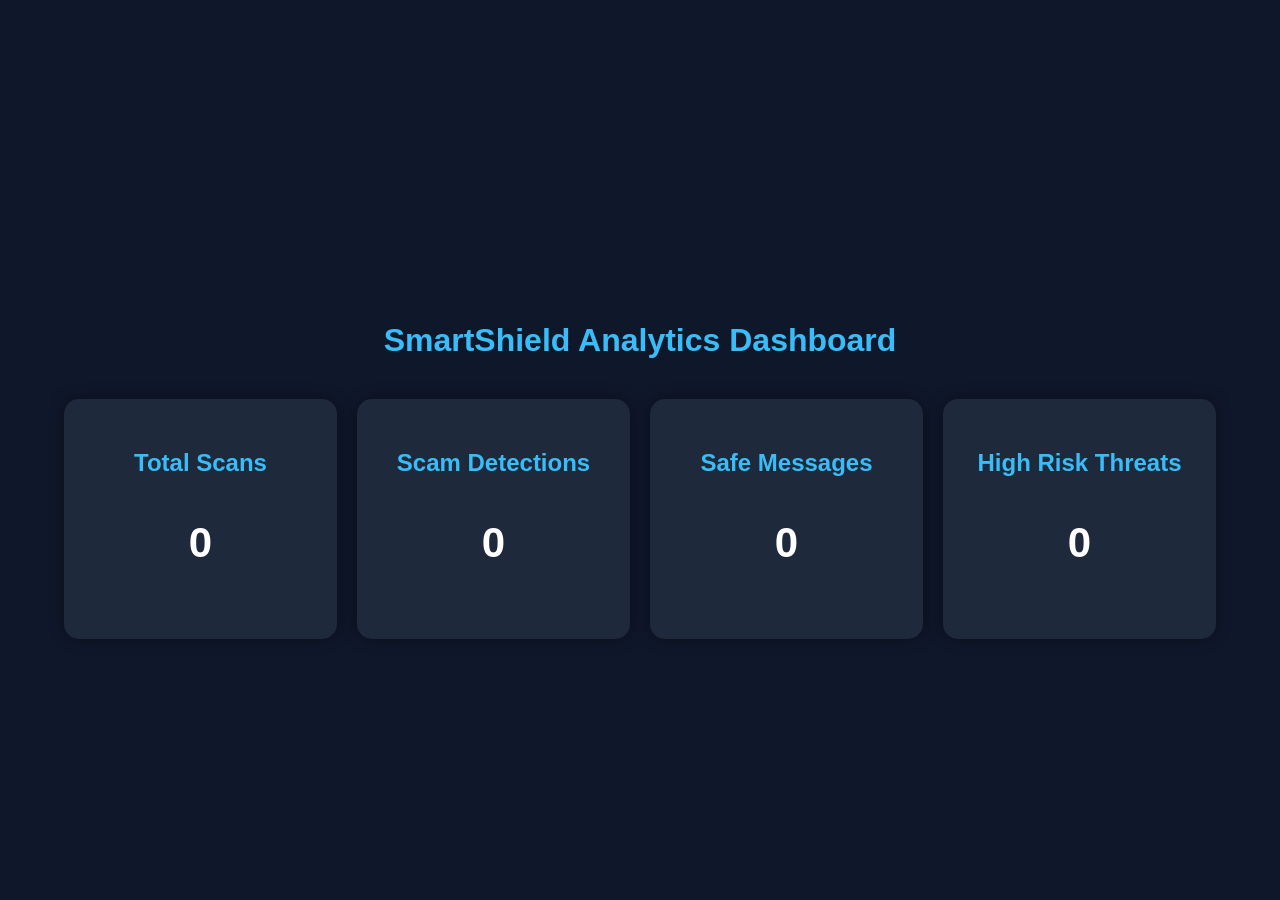
==== Frontend/dashboard.html @ 1c77fae9 "Completed analytics dashboard intergration" ====
<!DOCTYPE html>
<html lang="en">

<head>
    <meta charset="UTF-8">

    <meta name="viewport"
          content="width=device-width, initial-scale=1.0">

    <title>SmartShield Dashboard</title>

    <link rel="stylesheet" href="style.css">
</head>

<body>

    <div class="dashboard-container">

        <h1>SmartShield Analytics Dashboard</h1>

        <div class="dashboard-grid">

            <div class="dashboard-card">
                <h2>Total Scans</h2>
                <p id="totalScans">0</p>
            </div>

            <div class="dashboard-card">
                <h2>Scam Detections</h2>
                <p id="scamDetected">0</p>
            </div>

            <div class="dashboard-card">
                <h2>Safe Messages</h2>
                <p id="safeMessages">0</p>
            </div>

            <div class="dashboard-card">
                <h2>High Risk Threats</h2>
                <p id="highRisk">0</p>
            </div>

        </div>

    </div>

    <script src="dashboard.js"></script>

</body>

</html>
---- Frontend/style.css ----
body {
    font-family: Arial, sans-serif;
    background: #0f172a;
    color: white;
    display: flex;
    justify-content: center;
    align-items: center;
    height: 100vh;
    margin: 0;
}


.container {
    width: 500px;
    background: #1e293b;
    padding: 30px;
    border-radius: 12px;
    box-shadow: 0px 0px 20px rgba(0,0,0,0.5);
}


h1 {
    text-align: center;
    color: #38bdf8;
}


.subtitle {
    text-align: center;
    margin-bottom: 20px;
}


textarea {
    width: 100%;
    height: 150px;
    padding: 10px;
    border-radius: 8px;
    border: none;
    resize: none;
    font-size: 16px;
}


button {
    width: 100%;
    padding: 15px;
    margin-top: 20px;
    background: #38bdf8;
    border: none;
    border-radius: 8px;
    font-size: 18px;
    cursor: pointer;
}


button:hover {
    background: #0ea5e9;
}


#resultBox {
    margin-top: 20px;
    padding: 15px;
    background: #334155;
    border-radius: 8px;
}

.high-risk {
    color: red;
    font-weight: bold;
}

.medium-risk {
    color: orange;
    font-weight: bold;
}

.low-risk {
    color: yellow;
    font-weight: bold;
}

.safe-risk {
    color: lightgreen;
    font-weight: bold;
}

.dashboard-container {
    width: 90%;
    margin: auto;
    padding-top: 40px;
}

.dashboard-container h1 {
    text-align: center;
    color: #38bdf8;
    margin-bottom: 40px;
}

.dashboard-grid {
    display: grid;

    grid-template-columns:
        repeat(auto-fit, minmax(220px, 1fr));

    gap: 20px;
}

.dashboard-card {
    background: #1e293b;

    padding: 30px;

    border-radius: 15px;

    text-align: center;

    box-shadow: 0px 0px 15px rgba(0,0,0,0.4);

    transition: transform 0.3s ease;
}

.dashboard-card:hover {
    transform: translateY(-5px);
}

.dashboard-card h2 {
    color: #38bdf8;
    margin-bottom: 20px;
}

.dashboard-card p {
    font-size: 42px;
    font-weight: bold;
    color: white;
}
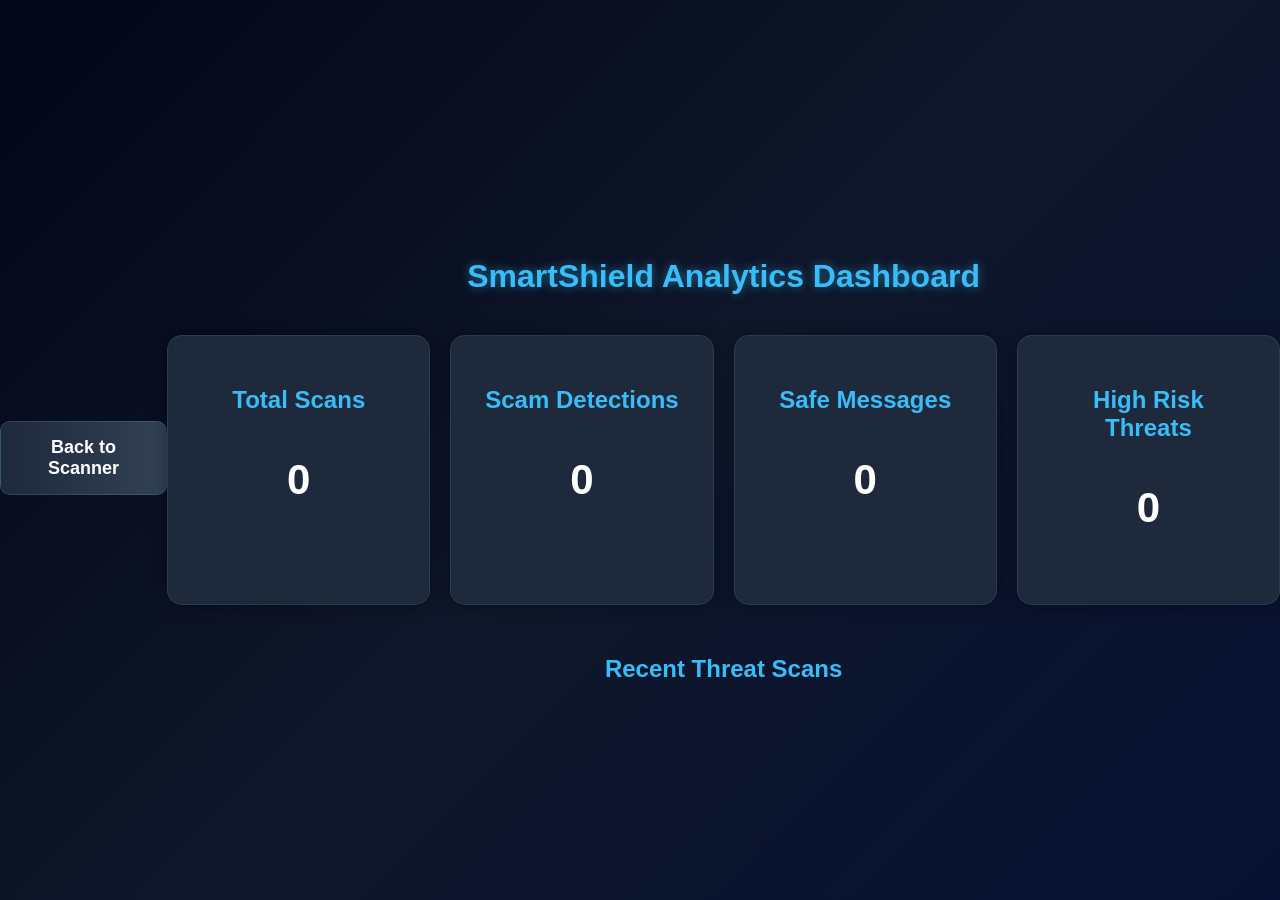
==== commit 4e7a9780: "Completed SmartShield UI refinement and analytics intergration" ====
--- a/Frontend/dashboard.html
+++ b/Frontend/dashboard.html
@@ -8,6 +8,13 @@
           content="width=device-width, initial-scale=1.0">
 
     <title>SmartShield Dashboard</title>
+    <a href="index.html">
+
+    <button class="secondary-btn">
+        Back to Scanner
+    </button>
+
+</a>
 
     <link rel="stylesheet" href="style.css">
 </head>
@@ -41,6 +48,11 @@
             </div>
 
         </div>
+        <h2 class="history-title">
+            Recent Threat Scans
+        </h2>
+
+<div id="historyContainer"></div>
 
     </div>
 
--- a/Frontend/style.css
+++ b/Frontend/style.css
@@ -1,6 +1,12 @@
 body {
     font-family: Arial, sans-serif;
-    background: #0f172a;
+   background:
+linear-gradient(
+    135deg,
+    #020617,
+    #0f172a,
+    #071133
+);
     color: white;
     display: flex;
     justify-content: center;
@@ -16,12 +22,18 @@
     padding: 30px;
     border-radius: 12px;
     box-shadow: 0px 0px 20px rgba(0,0,0,0.5);
+    border: 1px solid rgba(56, 189, 248, 0.2);
+
+    box-shadow:
+    0px 0px 20px rgba(56,189,248,0.15),
+    0px 0px 40px rgba(56,189,248,0.08);
 }
 
 
 h1 {
     text-align: center;
     color: #38bdf8;
+    text-shadow: 0px 0px 10px rgba(56,189,248,0.5);
 }
 
 
@@ -43,19 +55,43 @@
 
 
 button {
+
     width: 100%;
+
     padding: 15px;
+
     margin-top: 20px;
-    background: #38bdf8;
+
+    background:
+    linear-gradient(
+        90deg,
+        #38bdf8,
+        #0ea5e9
+    );
+
     border: none;
-    border-radius: 8px;
+
+    border-radius: 10px;
+
     font-size: 18px;
+
     cursor: pointer;
+
+    color: white;
+
+    font-weight: bold;
+
+    transition:
+        transform 0.3s ease,
+        box-shadow 0.3s ease;
 }
 
 
 button:hover {
-    background: #0ea5e9;
+        transform: translateY(-2px);
+
+    box-shadow:
+    0px 0px 20px rgba(56,189,248,0.5);
 }
 
 
@@ -119,6 +155,10 @@
     box-shadow: 0px 0px 15px rgba(0,0,0,0.4);
 
     transition: transform 0.3s ease;
+
+    border: 1px solid rgba(56,189,248,0.15);
+
+    backdrop-filter: blur(10px);
 }
 
 .dashboard-card:hover {
@@ -134,4 +174,193 @@
     font-size: 42px;
     font-weight: bold;
     color: white;
+}
+
+@keyframes pulseAlert {
+
+    0% {
+        transform: scale(1);
+    }
+
+    50% {
+        transform: scale(1.03);
+    }
+
+    100% {
+        transform: scale(1);
+    }
+}
+
+.high-risk {
+
+    color: #ff4d4d;
+
+    font-weight: bold;
+
+    animation:
+    pulseAlert 1s infinite;
+
+    text-shadow:
+    0px 0px 10px rgba(255,0,0,0.5);
+}
+
+.secondary-btn {
+
+    margin-top: 15px;
+
+    background:
+    linear-gradient(
+        90deg,
+        #1e293b,
+        #334155
+    );
+
+    border:
+    1px solid rgba(56,189,248,0.2);
+
+    color: white;
+}
+
+.secondary-btn:hover {
+
+    box-shadow:
+    0px 0px 15px rgba(56,189,248,0.3);
+}
+
+.history-title {
+
+    margin-top: 50px;
+
+    color: #38bdf8;
+
+    text-align: center;
+}
+
+.history-card {
+
+    background: #1e293b;
+
+    padding: 20px;
+
+    margin-top: 20px;
+
+    border-radius: 12px;
+
+    border:
+    1px solid rgba(56,189,248,0.15);
+
+    box-shadow:
+    0px 0px 15px rgba(0,0,0,0.3);
+}
+
+.threat-card {
+
+    margin-top: 20px;
+
+    padding: 25px;
+
+    border-radius: 15px;
+
+    background: #1e293b;
+
+    border:
+    1px solid rgba(56,189,248,0.2);
+
+    box-shadow:
+    0px 0px 20px rgba(0,0,0,0.3);
+
+    animation: fadeIn 0.5s ease;
+}
+
+.threat-status {
+
+    font-size: 28px;
+
+    margin-bottom: 15px;
+
+    text-align: center;
+}
+
+.threat-badge {
+
+    width: fit-content;
+
+    margin: auto;
+
+    padding:
+    10px 20px;
+
+    border-radius: 30px;
+
+    font-weight: bold;
+
+    margin-bottom: 20px;
+
+    background:
+    linear-gradient(
+        90deg,
+        #0ea5e9,
+        #38bdf8
+    );
+
+    color: white;
+}
+
+.threat-card p {
+
+    margin-top: 10px;
+
+    line-height: 1.6;
+}
+
+@keyframes fadeIn {
+
+    from {
+        opacity: 0;
+        transform: translateY(10px);
+    }
+
+    to {
+        opacity: 1;
+        transform: translateY(0);
+    }
+}
+
+.alert-banner {
+
+    margin-top: 15px;
+
+    background:
+    linear-gradient(
+        90deg,
+        #7f1d1d,
+        #991b1b
+    );
+
+    padding: 12px;
+
+    border-radius: 10px;
+
+    text-align: center;
+
+    color: white;
+
+    font-size: 14px;
+
+    animation: pulseBanner 2s infinite;
+}
+
+@keyframes pulseBanner {
+
+    0% {
+        opacity: 0.8;
+    }
+
+    50% {
+        opacity: 1;
+    }
+
+    100% {
+        opacity: 0.8;
+    }
 }
